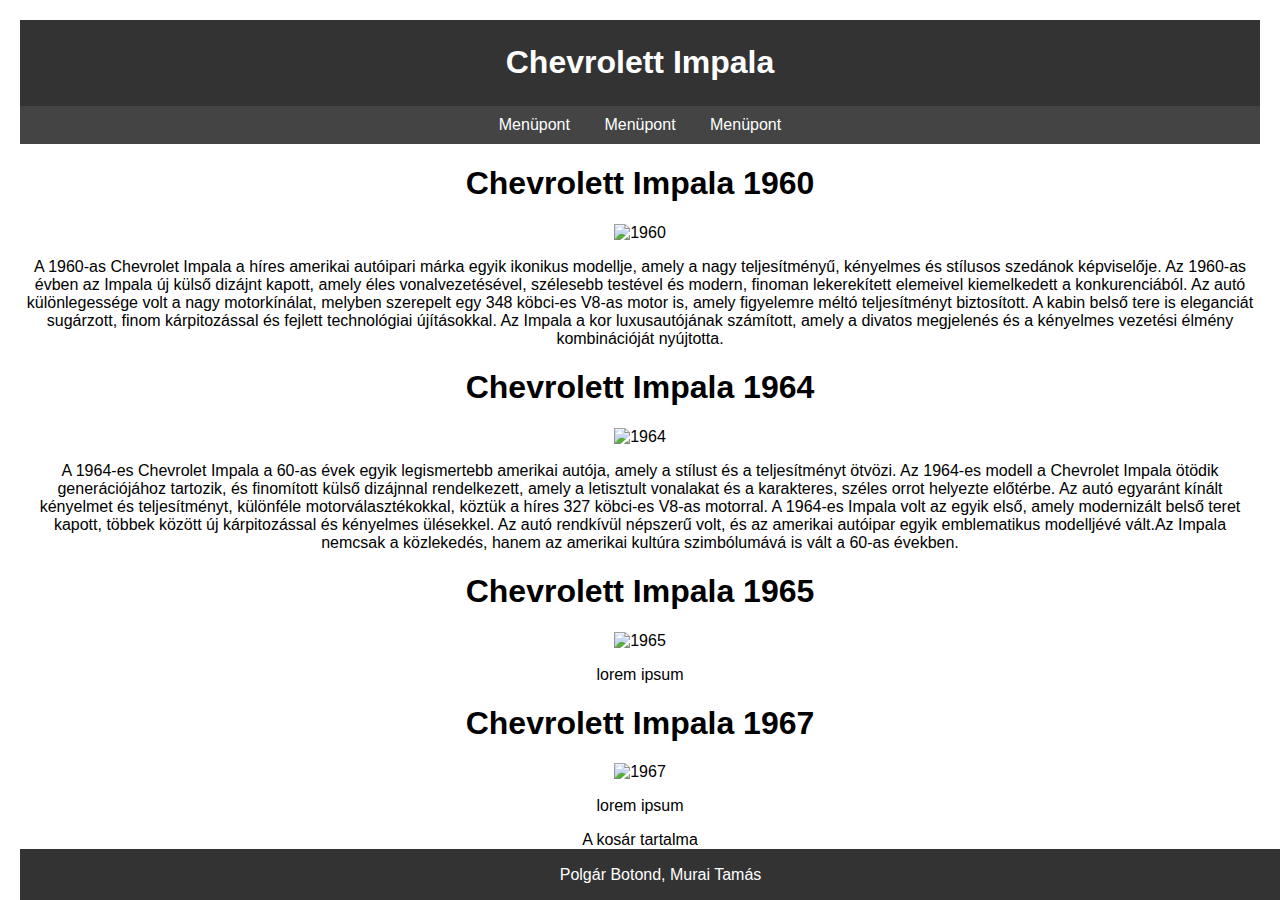
==== Chevrolett.html @ 3dcfe407 "chevi" ====
<!DOCTYPE html>
<html lang="hu">
<head>
    <meta charset="UTF-8">
    <meta name="viewport" content="width=device-width, initial-scale=1.0">
    <link rel="stylesheet" href="stilus.css">
    <title>Csoportmunka</title>
</head>
<body>
    <main>
        <header>
            <h1>Chevrolett Impala</h1>
        </header>
        <nav>
            <ul>
                <li><a href="#">Menüpont</a></li>
                <li><a href="#">Menüpont</a></li>
                <li><a href="#">Menüpont</a></li>
            </ul>
        </nav>
        <article>
            <div class="tartalom">
                <h1>Chevrolett Impala 1960</h1>
                <img src="kepek/chevi_1960.jpg" alt="1960">
                <p>A 1960-as Chevrolet Impala a híres amerikai autóipari márka egyik ikonikus modellje, amely a nagy teljesítményű, kényelmes és stílusos szedánok képviselője.
                    Az 1960-as évben az Impala új külső dizájnt kapott, amely éles vonalvezetésével, szélesebb testével és modern, finoman lekerekített elemeivel kiemelkedett a konkurenciából.
                    Az autó különlegessége volt a nagy motorkínálat, melyben szerepelt egy 348 köbci-es V8-as motor is, amely figyelemre méltó teljesítményt biztosított.
                    A kabin belső tere is eleganciát sugárzott, finom kárpitozással és fejlett technológiai újításokkal.
                    Az Impala a kor luxusautójának számított, amely a divatos megjelenés és a kényelmes vezetési élmény kombinációját nyújtotta.</p>
            </div>
            <div class="tartalom">
                <h1>Chevrolett Impala 1964</h1>
                <img src="kepek/chevi_1964.jpg" alt="1964">
                <p>A 1964-es Chevrolet Impala a 60-as évek egyik legismertebb amerikai autója, amely a stílust és a teljesítményt ötvözi.
                    Az 1964-es modell a Chevrolet Impala ötödik generációjához tartozik, és finomított külső dizájnnal rendelkezett, amely a letisztult vonalakat és a karakteres, széles orrot helyezte előtérbe.
                    Az autó egyaránt kínált kényelmet és teljesítményt, különféle motorválasztékokkal, köztük a híres 327 köbci-es V8-as motorral.
                    A 1964-es Impala volt az egyik első, amely modernizált belső teret kapott, többek között új kárpitozással és kényelmes ülésekkel.
                    Az autó rendkívül népszerű volt, és az amerikai autóipar egyik emblematikus modelljévé vált.Az Impala nemcsak a közlekedés, hanem az amerikai kultúra szimbólumává is vált a 60-as években.</p>
            </div>
            <div class="tartalom">
                <h1>Chevrolett Impala 1965</h1>
                <img src="kepek/chevi_1965.jpg" alt="1965">
                <p>lorem ipsum</p>

            </div>
            <div class="tartalom">
                <h1>Chevrolett Impala 1967</h1>
                <img src="kepek/chevi_1967.jpg" alt="1967">
                <p>lorem ipsum</p>
            </div>
        </article>
        <aside>
            <p>A kosár tartalma</p>
        </aside>
        <footer>
            <p>Polgár Botond, Murai Tamás</p>
        </footer>
    </main>
    
    
</body>
</html>
---- stilus.css ----
/* Alap stílusok */
body {
    font-family: Arial, sans-serif;
    margin: 0;
    padding: 0;
    box-sizing: border-box;
}

/* Fejléc stílus */
header {
    background-color: #333;
    color: white;
    padding: 3px;
    text-align: center;
}

/* Menü stílus */
nav {
    background-color: #444;
    padding: 10px;
}

nav ul {
    list-style: none;
    margin: 0;
    padding: 0;
    text-align: center;
}

nav ul li {
    display: inline;
    margin: 0 15px;
}

nav ul li a {
    color: white;
    text-decoration: none;
    font-size: 16px;
}

nav ul li a:hover {
    text-decoration: underline;
}

/* Tartalom stílus */
main {
    padding: 20px;
    text-align: center;
}

.car-container {
    display: flex;
    justify-content: space-around;
    flex-wrap: wrap;
}

.car {
    width: 300px;
    margin: 10px;
}

.car img {
    width: 80%;
    height: auto;
    border-radius: 8px;
    border: 2px solid #333;
}

.car p {
    font-weight: bold;
    margin-top: 10px;
}

/* Lábléc stílus */
footer {
    background-color: #333;
    color: white;
    text-align: center;
    padding: 0.5px;
    position: fixed;
    bottom: 0;
    width: 100%;
}
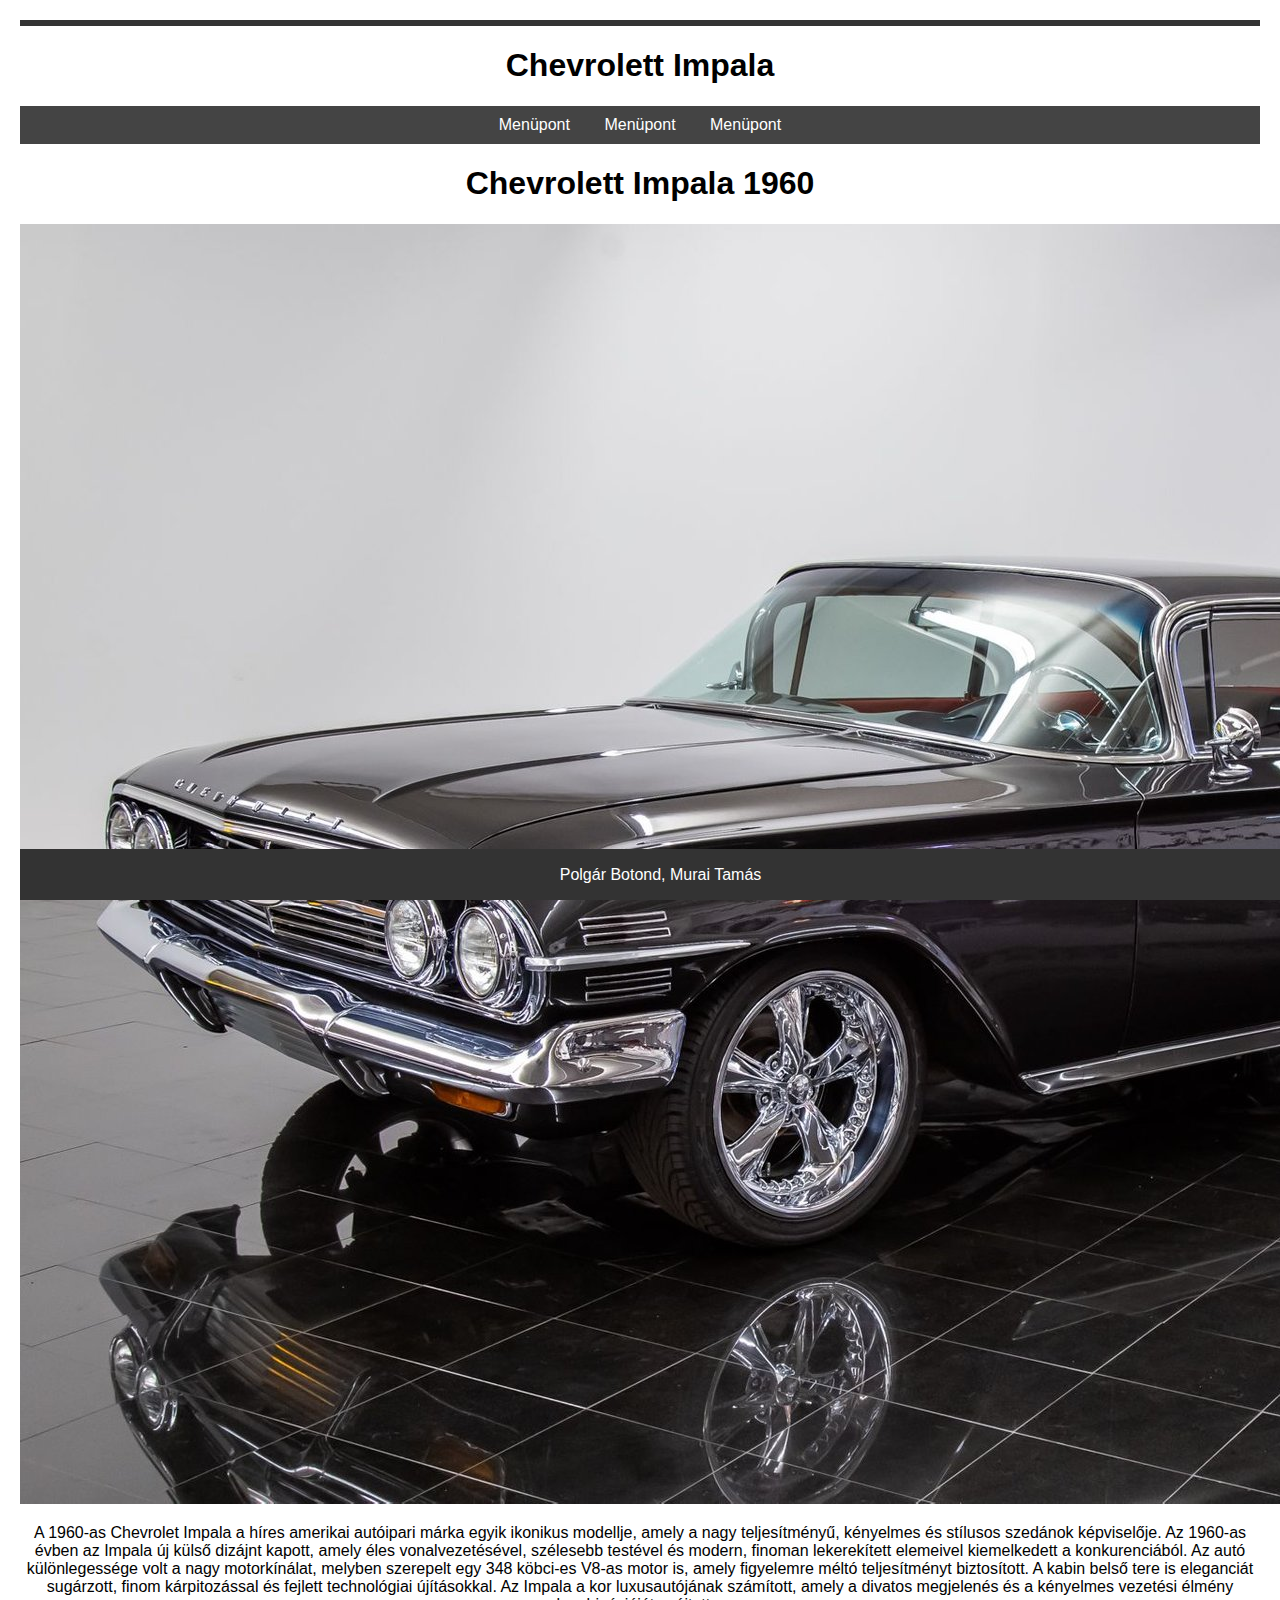
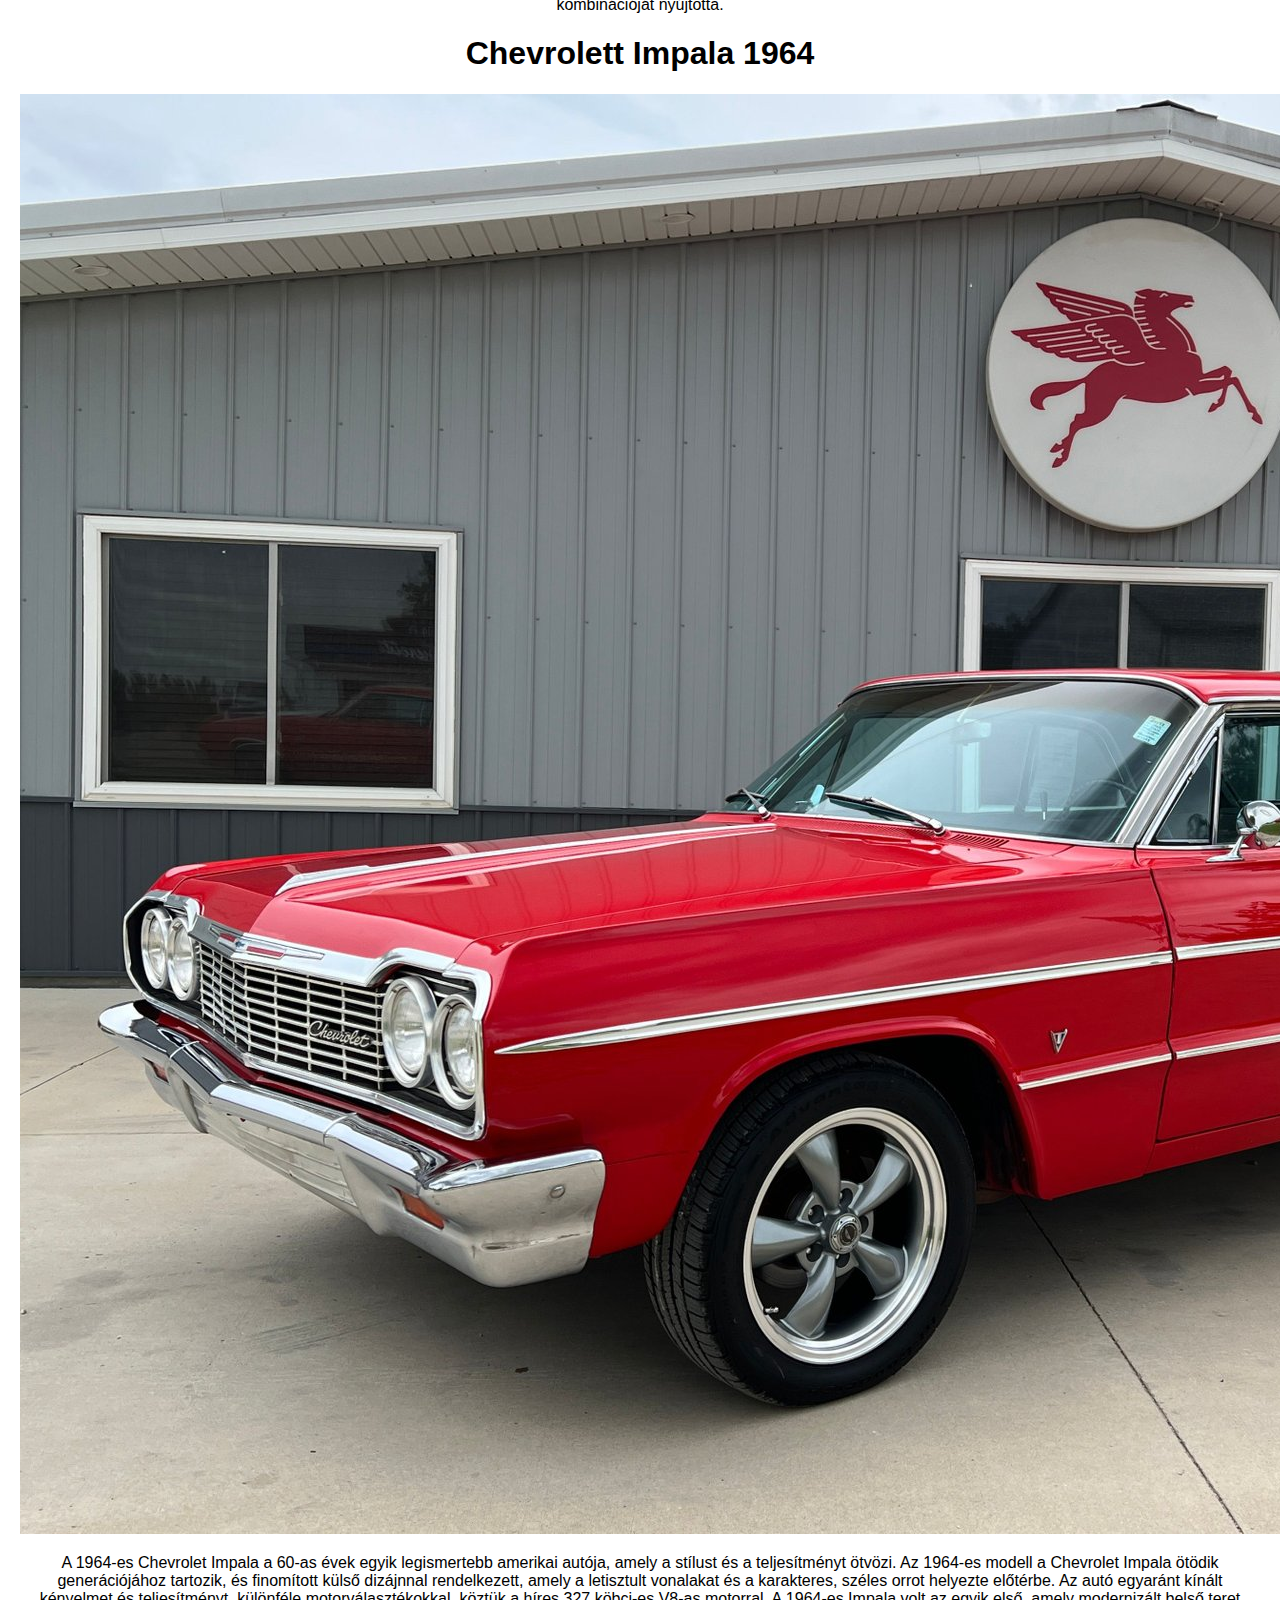
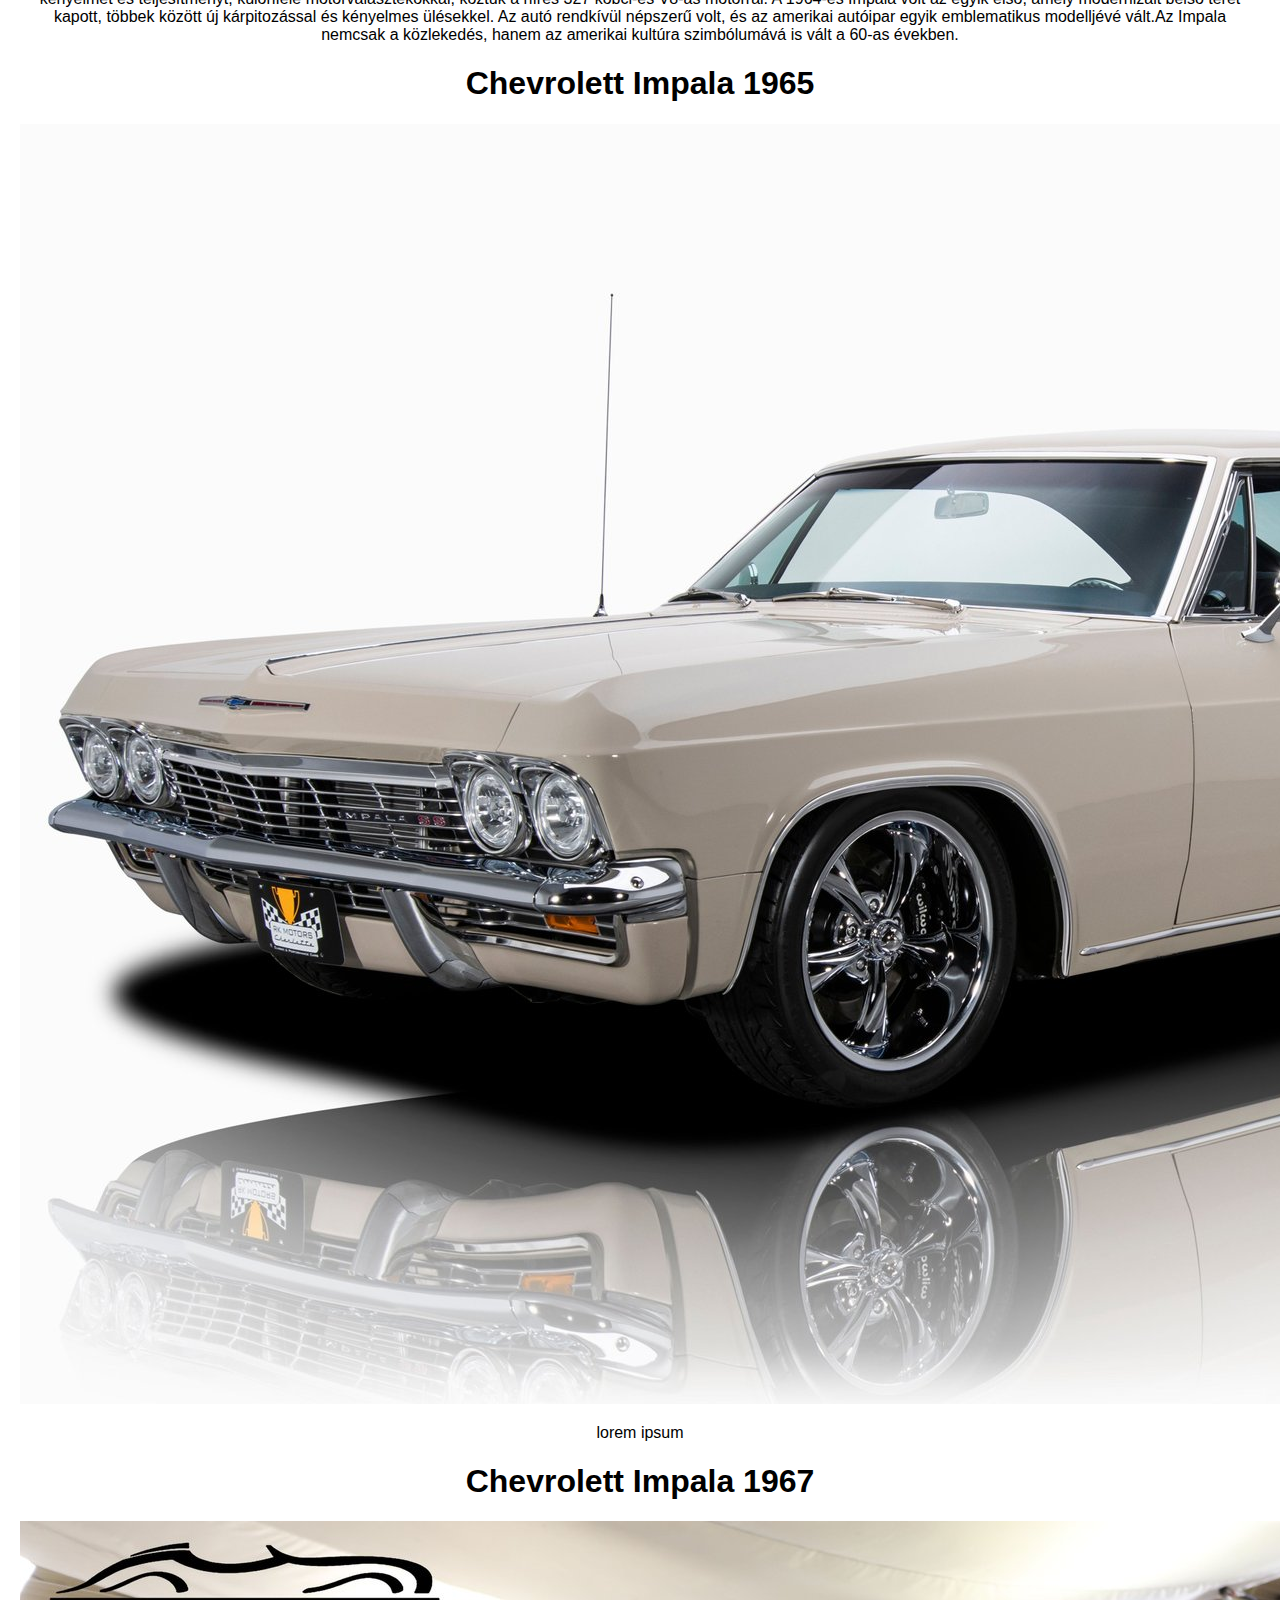
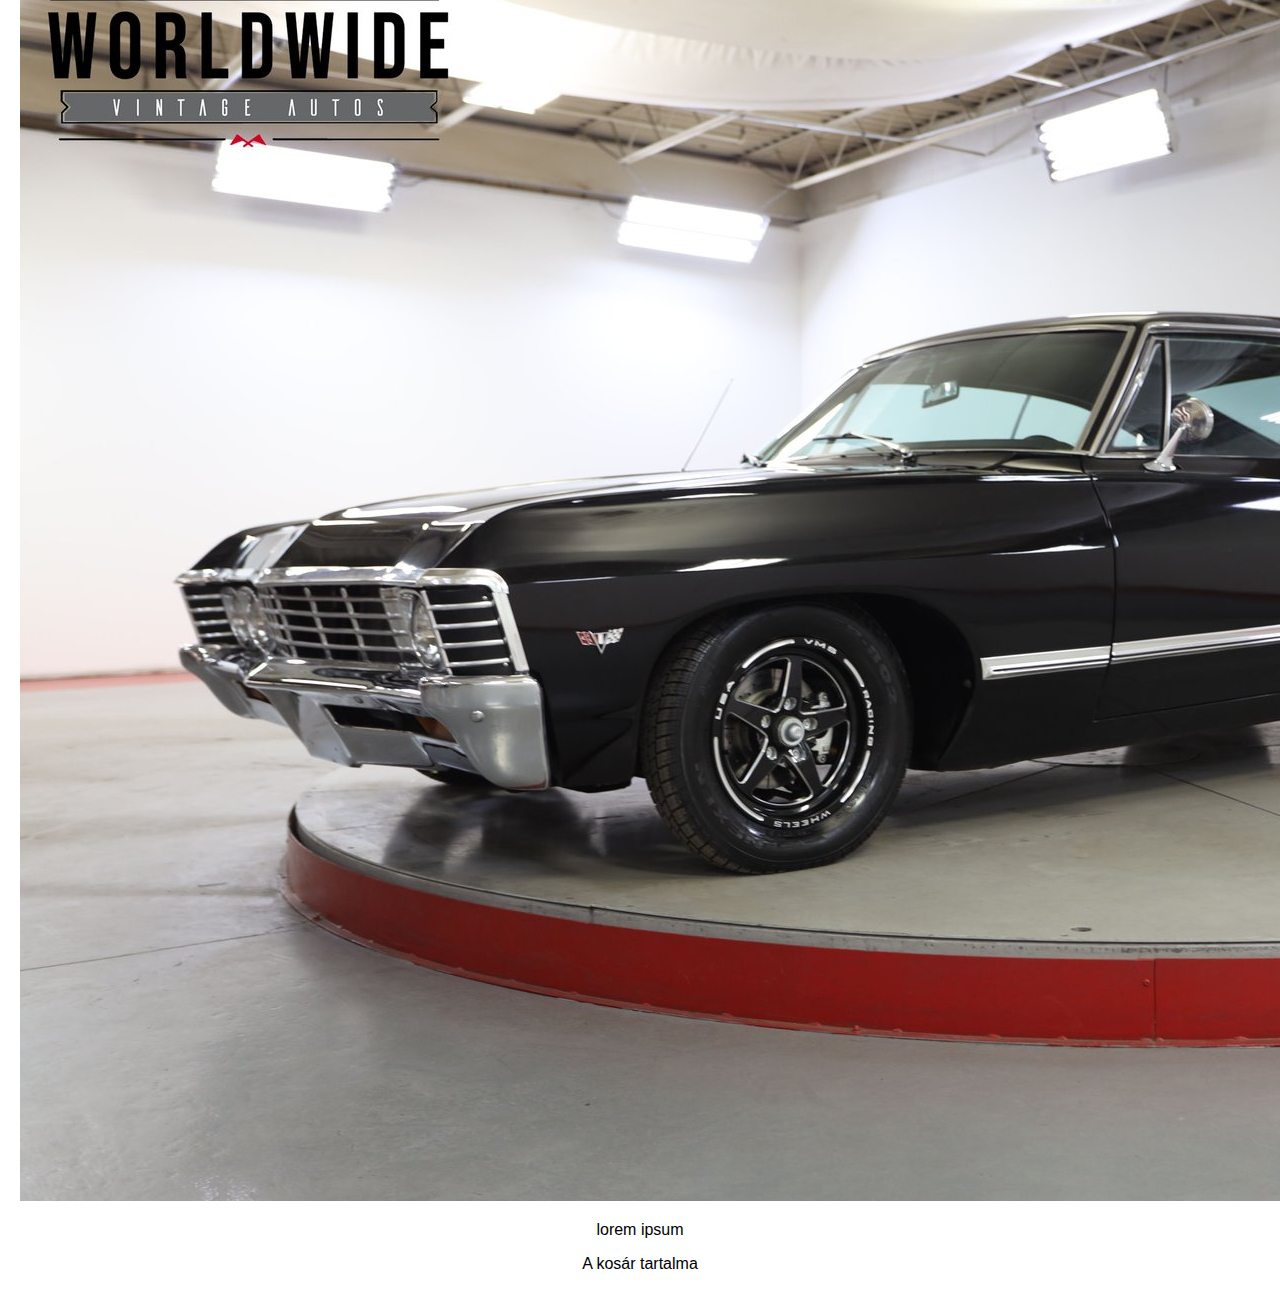
==== commit c8540063: "chevy" ====
--- a/Chevrolett.html
+++ b/Chevrolett.html
@@ -8,7 +8,7 @@
 </head>
 <body>
     <main>
-        <header>
+        <header></header>
             <h1>Chevrolett Impala</h1>
         </header>
         <nav>
